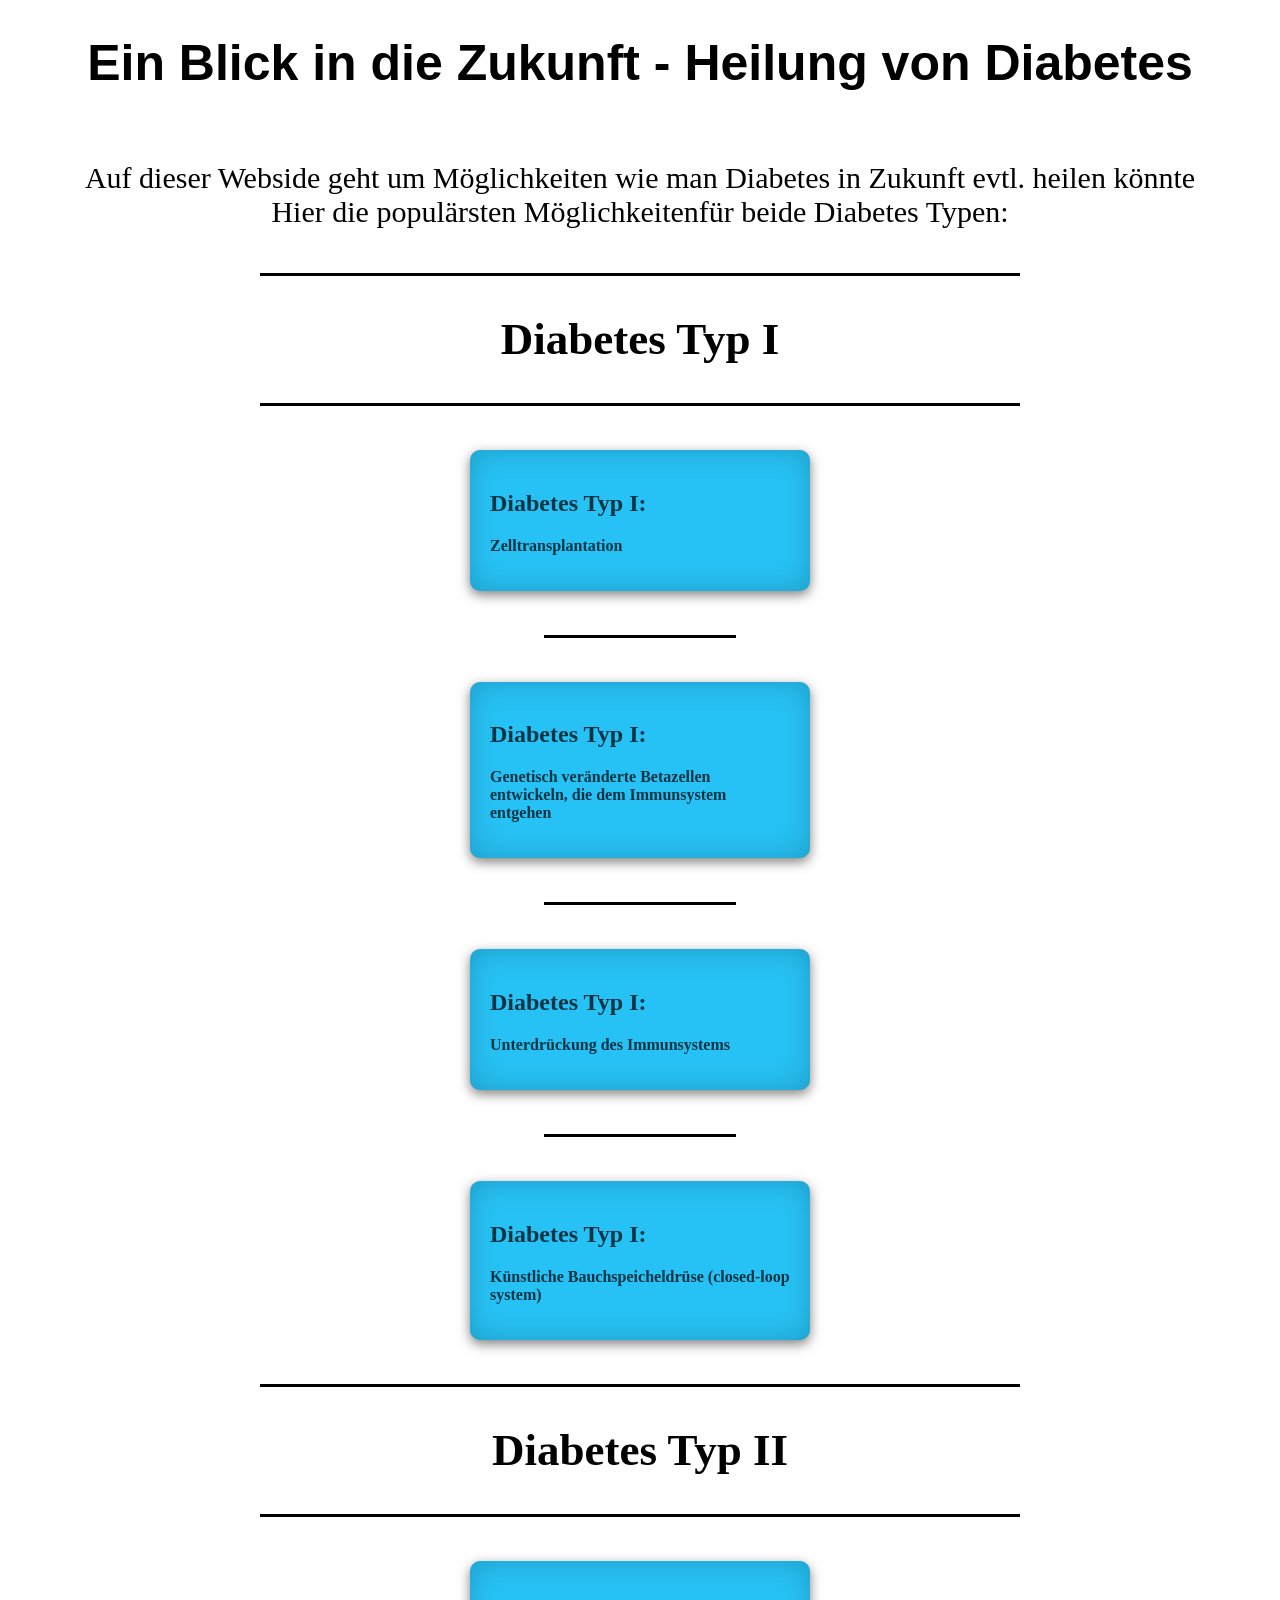
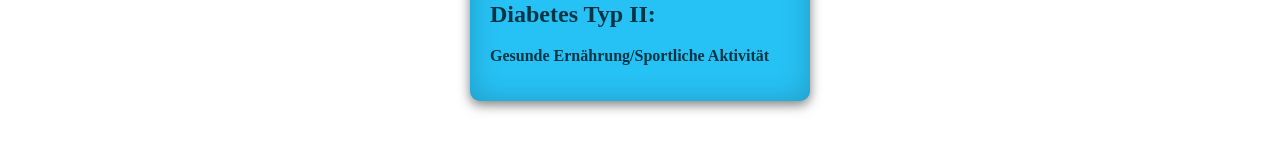
==== index.html @ d4abb4f4 "Add files via upload" ====
<!DOCTYPE html>
<html lang="de">
  <head>
    <meta charset="utf-8">
    <meta name="viewport" content="width=device-width, initial-scale=1.0">
    <title>Heilung von Diabetes</title>
<link rel="stylesheet" type="text/css" href="mystyle.css">
<style type="text/css"></style>
  </head>
  <body>

<h1> Ein Blick in die Zukunft - Heilung von Diabetes </span></h1>
<br>
<br>
<div class="intro-text">
Auf dieser Webside geht um Möglichkeiten wie man Diabetes in Zukunft evtl. heilen könnte  <br> Hier die populärsten Möglichkeitenfür beide Diabetes Typen: </div>
<br><br>

<hr width="60%" size="3" color="black">
<div class="DiabetesTyp1"> <h2>Diabetes Typ I </h2></div>
<hr width="60%" size="3" color="black">

<br>
<br>
<a href="Diabetes1.html" class="container1">
    <h2><b>Diabetes Typ I:</h2>
    <p>Zelltransplantation</b></p>
</a>

<br>
<br>

<hr width="15%" size="3" color="black">

<br>
<br>
<a href="Diabetes2.html" class="container2">
    <h2><b>Diabetes Typ I:</h2>
    <p>Genetisch veränderte Betazellen entwickeln, die dem Immunsystem entgehen</b></p>
</a>
<br>
<br>

<hr width="15%" size="3" color="black">

<br>
<br>
<a href="Diabetes3.html" class="container3">
    <h2><b>Diabetes Typ I:</h2>
    <p>Unterdrückung des Immunsystems</b></p>
</a>
<br>
<br>

<hr width="15%" size="3" color="black">

<br>
<br>
<a href="Diabetes4.html" class="container4">
    <h2><b>Diabetes Typ I:</h2>
    <p>Künstliche Bauchspeicheldrüse (closed-loop system)</b></p>
</a>

<br>
<br>

<hr width="60%" size="3" color="black">
<div class="DiabetesTyp2"> <h2>Diabetes Typ II</h2>  </div>
<hr width="60%" size="3" color="black">

<br>
<br>
<a href="Diabetes5.html" class="container5">
    <h2><b>Diabetes Typ II:</h2>
    <p>Gesunde Ernährung/Sportliche Aktivität</b></p>
</a>

<br>
<br>







   
  </body>
</html>
---- mystyle.css ----
h1 {font-family: Helvetica ;text-align : center; font-size : 50px;}

p div span {font-family:Georgia;}

.container1 {
    
    display: block;
    color: #033444;
    padding: 20px;
    border-radius: 10px;
    width: 300px;
    text-decoration: none;
    transition: 0.3s;
    width: 300px;
    margin: 0 auto;
    background-color: #27C2F5;
    font-family : Georgia;

    box-shadow: inset 0 0 30px rgba(0, 0, 0, 0.2),
     0 4px 12px rgba(0, 0, 0, 0.5);
    
}

.container1:hover {
    background-color: #BBECFC;
}

.container2 {
    
    display: block;
    color: #033444;
    padding: 20px;
    border-radius: 10px;
    width: 300px;
    text-decoration: none;
    transition: 0.3s;
    width: 300px;
    margin: 0 auto;
    background-color: #27C2F5;
    font-family : Georgia;

    box-shadow: inset 0 0 30px rgba(0, 0, 0, 0.2),
     0 4px 12px rgba(0, 0, 0, 0.5);
    
}

.container2:hover {
    background-color: #BBECFC;
}

.container3 {
    
    display: block;
    color: #033444;
    padding: 20px;
    border-radius: 10px;
    width: 300px;
    text-decoration: none;
    transition: 0.3s;
    width: 300px;
    margin: 0 auto;
    background-color: #27C2F5;
    font-family : Georgia;

    box-shadow: inset 0 0 30px rgba(0, 0, 0, 0.2),
     0 4px 12px rgba(0, 0, 0, 0.5);
    
}

.container3:hover {
    background-color: #BBECFC;
}

.container4 {
    
    display: block;
    color: #033444;
    padding: 20px;
    border-radius: 10px;
    width: 300px;
    text-decoration: none;
    transition: 0.3s;
    width: 300px;
    margin: 0 auto;
    background-color: #27C2F5;
    font-family : Georgia;

    box-shadow: inset 0 0 30px rgba(0, 0, 0, 0.2),
     0 4px 12px rgba(0, 0, 0, 0.5);
    
}

.container4:hover {
    background-color: #BBECFC;
}

.container5 {
    
    display: block;
    color: #033444;
    padding: 20px;
    border-radius: 10px;
    width: 300px;
    text-decoration: none;
    transition: 0.3s;
    width: 300px;
    margin: 0 auto;
    background-color: #27C2F5;
    font-family : Georgia;

    box-shadow: inset 0 0 30px rgba(0, 0, 0, 0.2),
     0 4px 12px rgba(0, 0, 0, 0.5);
    
}

.container5:hover {
    background-color: #BBECFC;
}


.intro-text{
	text-align: center;
	font-size: 30px;





}

.DiabetesTyp1 {

	text-align: center;
	font-size: 30px;

}



.DiabetesTyp2 {

	text-align: center;
	font-size: 30px;

}
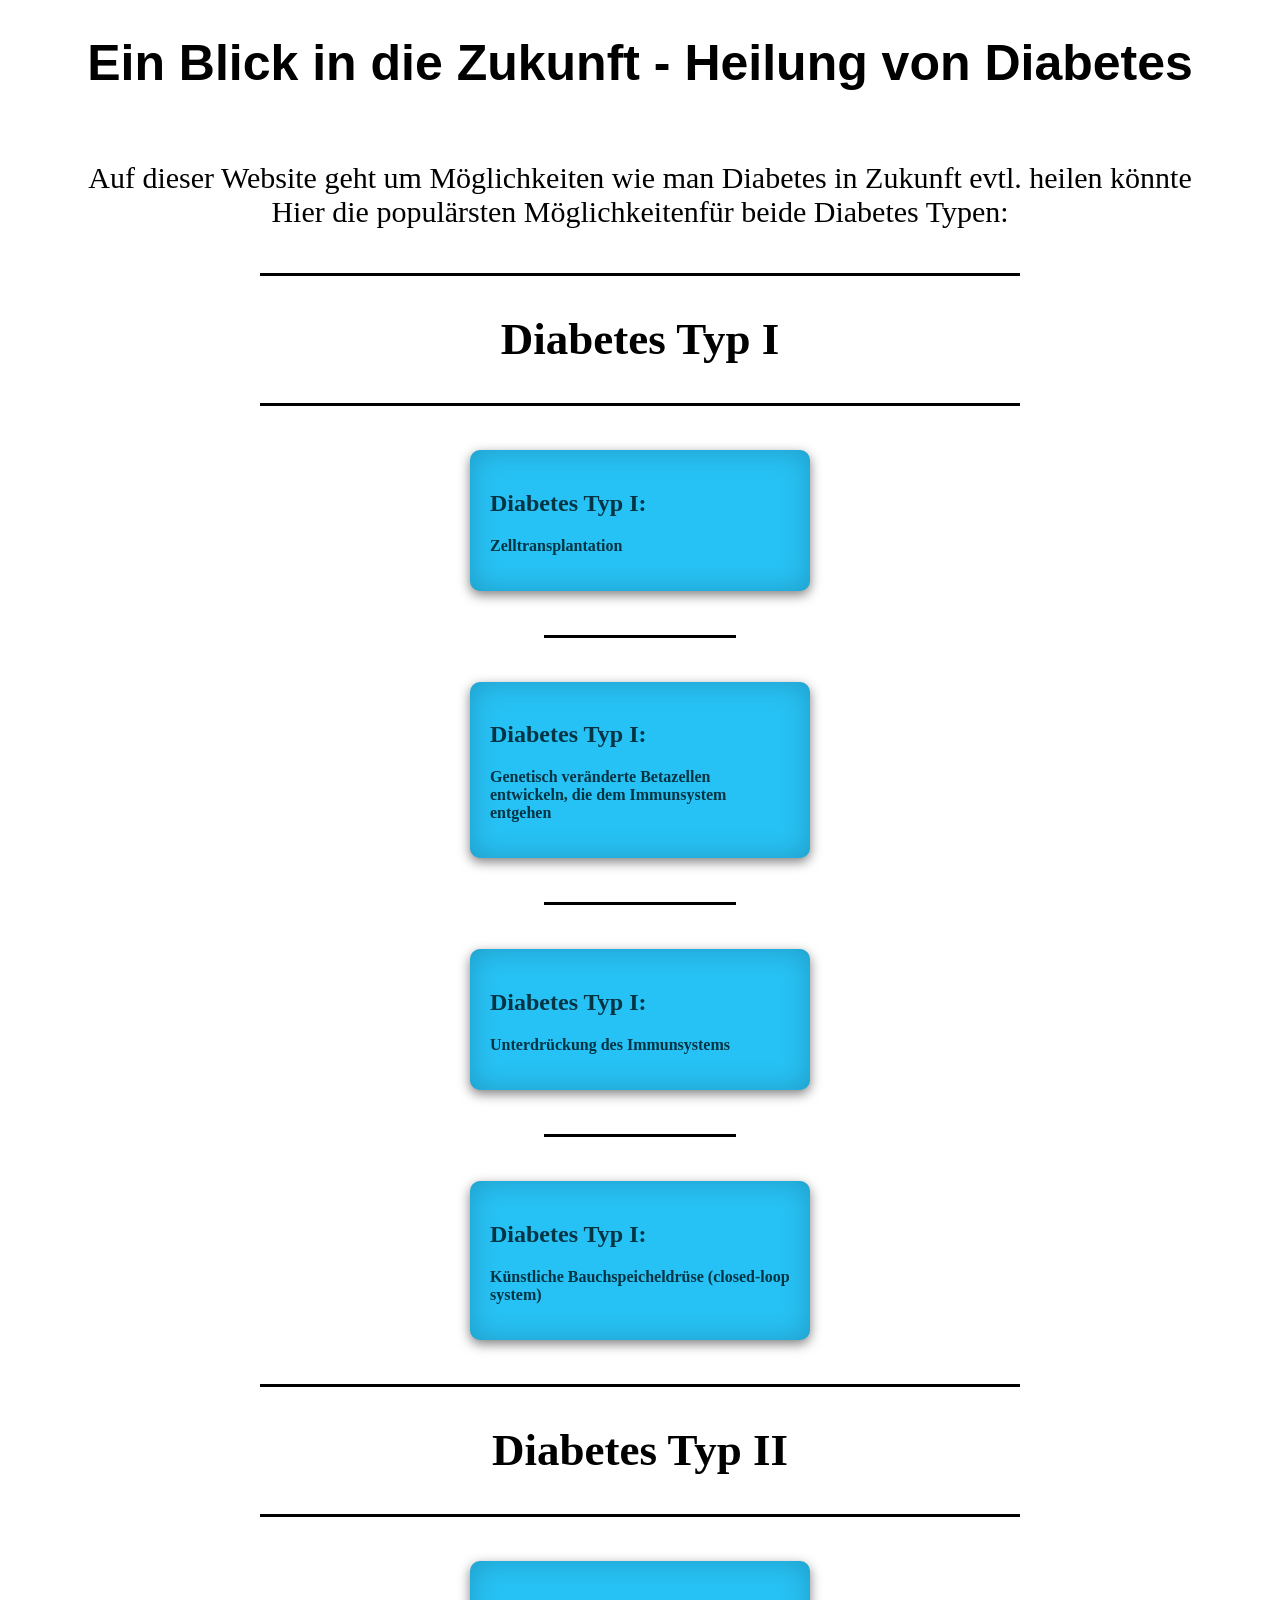
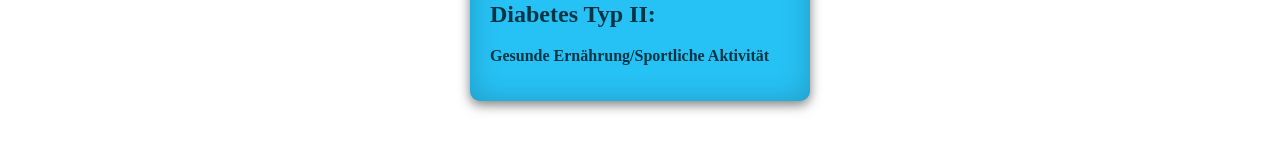
==== commit 6a8394c7: "index.html aktualisieren" ====
--- a/index.html
+++ b/index.html
@@ -13,7 +13,7 @@
 <br>
 <br>
 <div class="intro-text">
-Auf dieser Webside geht um Möglichkeiten wie man Diabetes in Zukunft evtl. heilen könnte  <br> Hier die populärsten Möglichkeitenfür beide Diabetes Typen: </div>
+Auf dieser Website geht um Möglichkeiten wie man Diabetes in Zukunft evtl. heilen könnte  <br> Hier die populärsten Möglichkeitenfür beide Diabetes Typen: </div>
 <br><br>
 
 <hr width="60%" size="3" color="black">
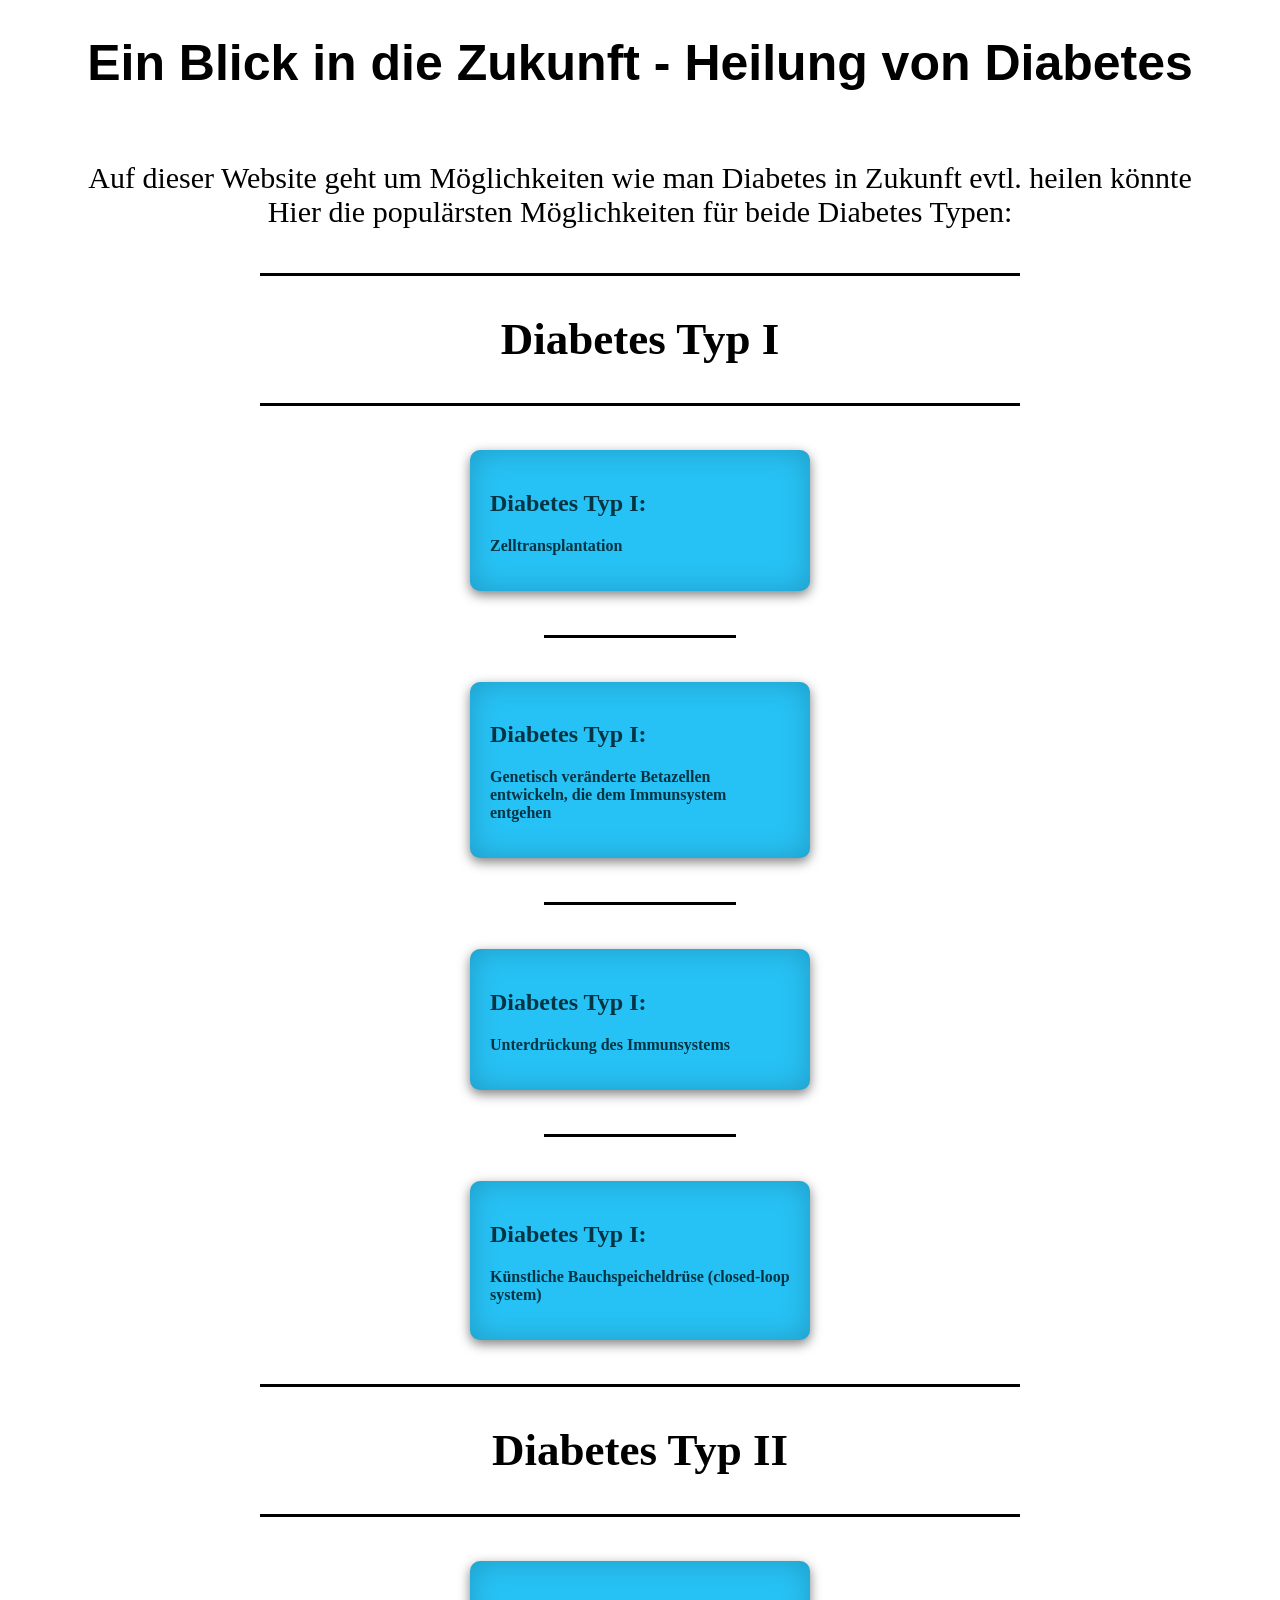
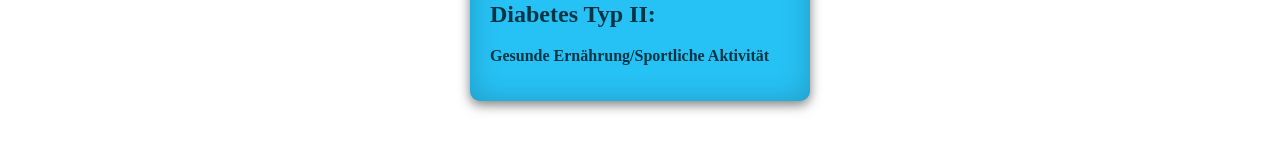
==== commit 637f8f89: "index.html aktualisieren" ====
--- a/index.html
+++ b/index.html
@@ -13,7 +13,7 @@
 <br>
 <br>
 <div class="intro-text">
-Auf dieser Website geht um Möglichkeiten wie man Diabetes in Zukunft evtl. heilen könnte  <br> Hier die populärsten Möglichkeitenfür beide Diabetes Typen: </div>
+Auf dieser Website geht um Möglichkeiten wie man Diabetes in Zukunft evtl. heilen könnte  <br> Hier die populärsten Möglichkeiten für beide Diabetes Typen: </div>
 <br><br>
 
 <hr width="60%" size="3" color="black">
